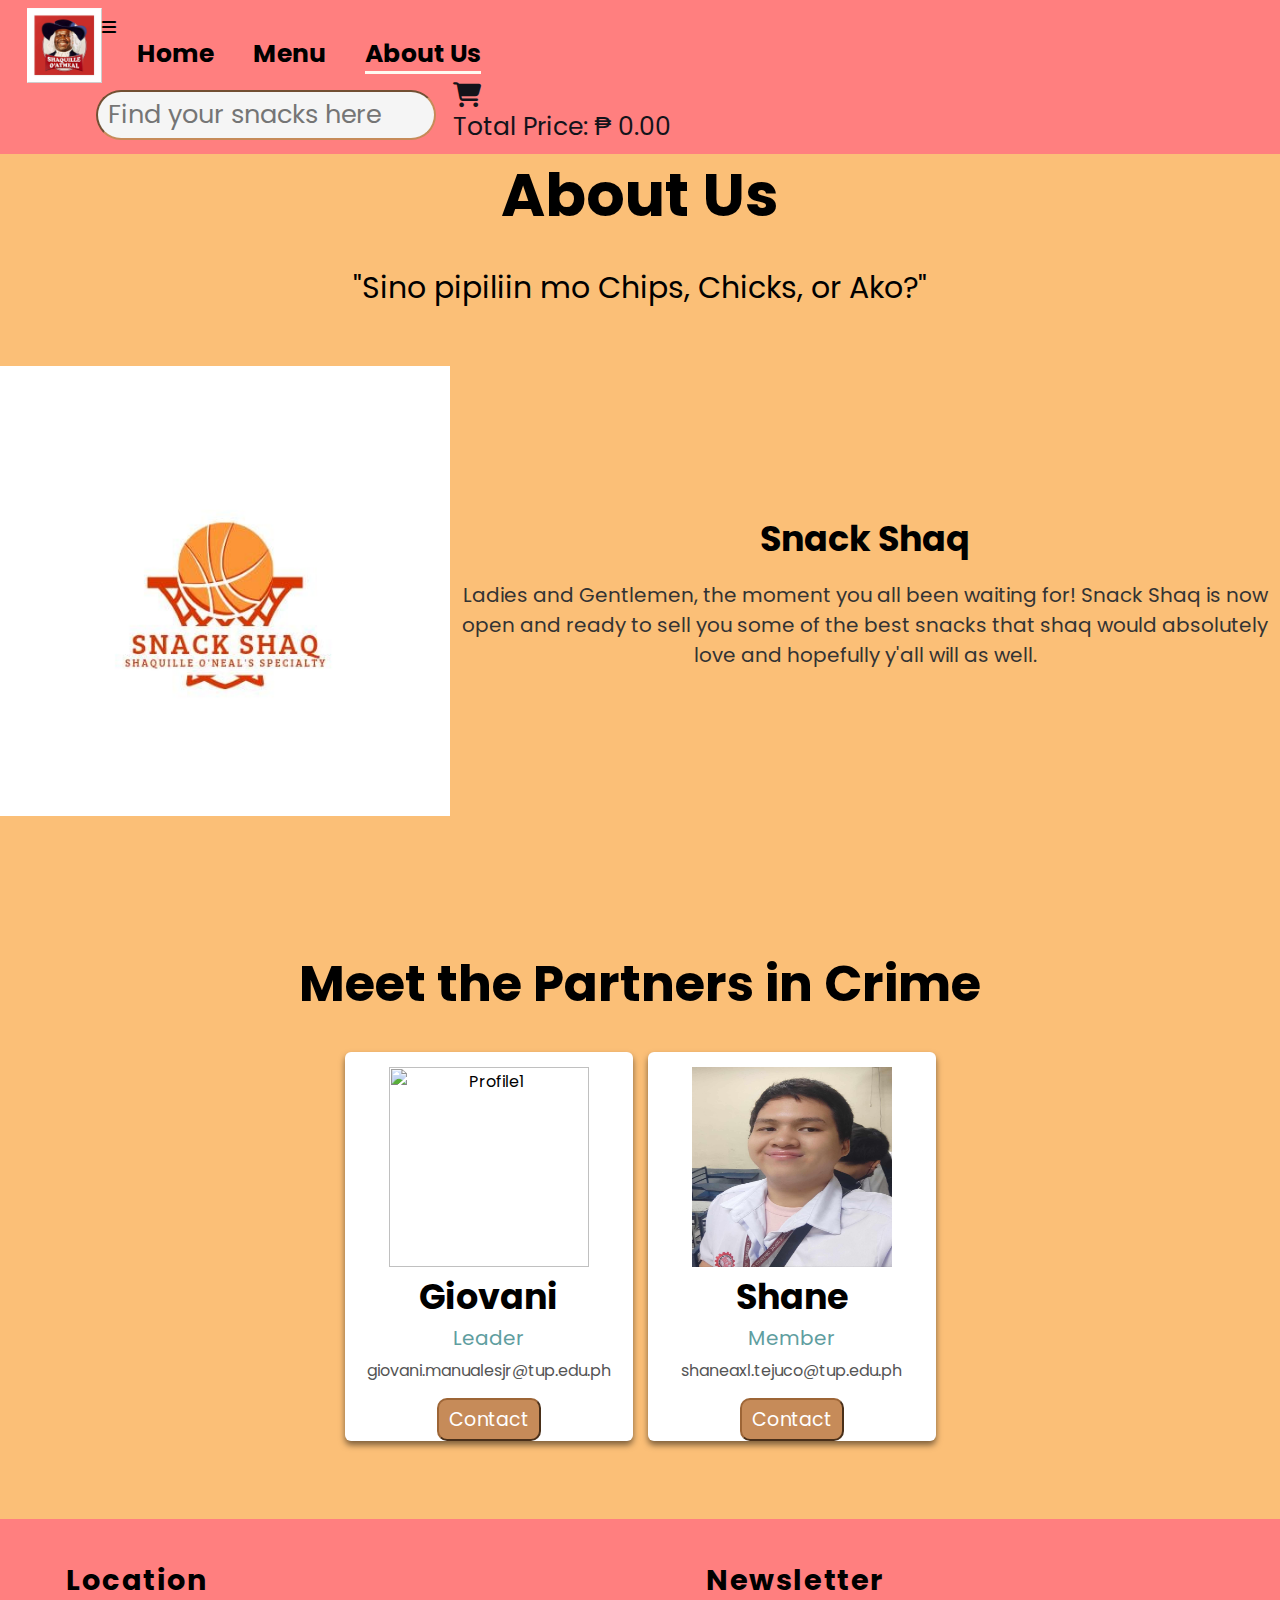
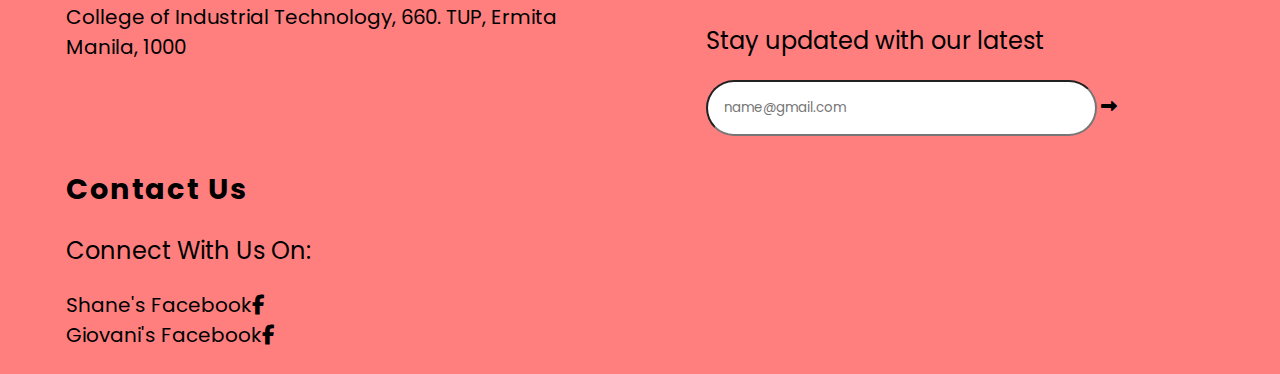
==== Index.html @ 3255f248 "Add files via upload" ====
<!DOCUTYPE html>
 <html>
   <head>
         <meta charset="utf-8">
         <meta name="viewport" content="width=device-width, initial-scale=1">
         <title>About Us</title>
         <link rel="icon" type="image/x-icon" href="SnackShaq.jpg">
         <link rel="stylesheet" type="text/css" href="https://cdnjs.cloudflare.com/ajax/libs/font-awesome/6.4.2/css/all.min.css">
         <link rel="stylesheet" href="Manuales-Tejuco3 (1).css">
   </head>
 
 <body> 
     <!-- header start -->
     <header class ="header">
       <!--Logo--> 
       <a href="Manuales&Tejuco1 (1).html" class="logo">
       <img src="ShaqOats.jpg">
       </a>     

       <!--nav bar start -->
       <nav class="navbar">
            <input type="checkbox" id="check">
               <label for="check" class="checkbtn">
                   <i class="fas fa-bars"></i>
               </label> 
            <ul>     
              <li><a href="Manuales&Tejuco1 (1).html">Home</a></li>
              <li><a href="Manuales&Tejuco2.html">Menu</a></li>
              <li><a class="active"  href="Index.html">About Us</a></li>         
              </ul>
       <!-- <div id="menu-btn" class="fas fa-bars"></div> -->       
       </nav>       
       <!-- nav bar end-->


       <!-- search start -->
       <div class="search-form">   
           <input type="search" name="search-box" placeholder="Find your snacks here">
       </div>
       <!-- search end -->

       <!hyperlink with icons (search, cart, profile, menu button) -->
         <div class = "icons">
                  <div class="cart-container" onmouseover="showCartFrom()" onmouseout="hideCartForm()">
                      <a href="4-cart.html">
                      <div class = "fas fa-shopping-cart" id="cartButton"></div>
                      </a>
                         <div class="cart-form" id="cartForm">
                            <form>
                               <div id="cartItems"></div>
                               <div id="total-price">Total Price: ₱<span id="totalPrice"> 0.00</span></div>
                            </form>
                          </div>
                   <div>    
       <!-- <div class = "icons">
           <a href="cart.html"><div class = "fas fa-shopping-cart" id="cart-btn"></div></a>
       </div> -->
       <!-- hyperlink with icons (search, cart, profile, menu button) -->
   </header>
   <!-- header end -->

   <div class="heading">
        <h1 >About Us</h1>
        <p>"Sino pipiliin mo Chips, Chicks, or Ako?"</p>
   </div>

   <div class="container">
       <section class="about">
           <div class="about">
             <img src="SnackShaq.jpg" width="450" height="450">
           </div>
           <div class="about-content">
                <h2>Snack Shaq</h2>
                <p>Ladies and Gentlemen, the moment you all been waiting for! Snack Shaq is now open and ready to sell you some of the best snacks that shaq would absolutely love and hopefully y'all will as well.</p> 
           </div>
       </section>
<br>
<br>
<br>
<br>
       <section class="team">
           <h1>Meet the Partners in Crime</h1>
           <div class="team-cards">
                <div class="card">
                     <div class="card-img">
                        <img src="Gio.jpg" alt="Profile1" style="width: 200; height: 200">
                    </div>
                    <div class="team-info">
                         <h2 class="card-name">Giovani</h2>
                         <p class="card-role">Leader</p>
                         <p class="card-email">giovani.manualesjr@tup.edu.ph</p>
                         <p><button class="button">Contact</button></p>
                         </div>
                          </div>
                          

                          <div class="card">
                              <div class="card-img">
                                   <img src="SHA NE.jpg" alt="Profile2" style="width: 200; height: 200;">
                               </div>           
                               <div class="team-info">
                                   <h2 class="card-name">Shane</h2>
                                   <p class="card-role">Member</p>
                                   <p class="card-email">shaneaxl.tejuco@tup.edu.ph</p>
                                   <p><button class="button">Contact</button></p>
                                </div>                                                  
                            </div>


        </section>

         <!-- footer start -->
             <section class="footer">
                <div class="container">
                   <div class="footer-box-1">
                       <h3> Location </h3>
                       <div class="footer-loc">
                               <a href="https://www.google.com/maps/place/TUP+-+College+of+Industrial+Technology/@14.5873937,120.9848474,17z/data=!3m1!4b1!4m6!3m5!1s0x3397cb93cd451575:0x6247d293ffefede0!8m2!3d14.5873937!4d120.9848474!16s%2Fg%2F11hfq216nk?h1=en&entry=ttu" target=_blank>College of Industrial Technology, 660. TUP, Ermita Manila, 1000</a>
                           </div>
                       </div>

                       <div class="footer-box">
                           <h3>Newsletter</h3>
                        <p>Stay updated with our latest</p>
                        <form>
                            <input type="email" name="email" placeholder="name@gmail.com">
                            <buttom type="submit"><i class="fa-solid fa-right-long"></i></buttom>
                         <form> 
                     </div>    
                     
                     <div class="footer-box">
                         <h3>Contact Us</h3>
                         <p>Connect With Us On:</p>
                         <div class="icons">
                               <a href="https://www.facebook.com/shane.schwartz.562/">Shane's Facebook<i class="fa-brands fa-facebook-f"></i></a><br>
                               <a href="https://www.facebook.com/profile.php?id=100083649451388">Giovani's Facebook<i class="fa-brands fa-facebook-f"></i></a>
                               <a href="#"><i class="fa-brands fa-"></i></a>
                               <a href="#"><i class=" fa-brands fa-"></i></a>
                             </div>

                         </div>  
                      </div>
                  </section>  
                  <!-- footer end -->

             </body>

             </html>
---- Manuales-Tejuco3 (1).css ----
@import url('https://fonts.googleapis.com/css?family=Poppins&display=swap');
:root {
   --main-color: #C68B59;
   --dark-main: #9d6536;
   --black:#13131a;
   --bg: #FF7F7F;
   }

   *{
   margin: 0px;
   padding: 0px;
   font-family: 'Poppins', sans-serif;
   text-decoration: none;
   }

   body{
      background: #FBBF77;
      background-repeat: no-repeat;
      background-position: center;
      background-attachment: fixed;
      background-size: cover;
}

/*header design*/
header {
  background: var(--bg);
  display: flex;
  align-items: center;
/* justify-content: center;*/
  padding: 0.5rem 2%;
  position: fixed;
  top: 0; left: 0; right: 0;
  z-index: 1000px;
  flex-wrap: wrap;
}      	


.header .logo img {
	height: 75px;
	margin-left: 1px;
}

.header .navbar {
  margin-right: 450px;
}

.header .navbar a{
  color: #000;
  font-size: 25px;
  margin-left: 35px;
  marin-right: 15px;
  font-weight: bold;
}

nav ul li {
display: inline-block;
}

 .header .navbar a:hover, a.active {
   color:floralwhite;
   border-bottom: .2rem solid floralwhite;
   transition: .3s;
}

  .check-btn {
    font-size: 30px;
    color: black;
    margin-left: 15px;
    cursor: pointer;
    display: none;
  }
  
  .check-btn:hover{
  color:floralwhite;
  transition: .3s;
  }

  #check {
    display: none;
  }
  
@media (max-width: 1020px) {
.header .navbar {
margin-right: 25px;
 }

 .check-btn {
 display: block;
 }

 ul {
   position: fixed;
   width: 100%;
   height:100vh;
   background-color: var(--dark-main);
   top: 90px;
   left: -100%;
   text-align: center;
   transition: all .3s;
  }
  
  nav ul li {
    display: block;
  }
  
  nav ul li a {
    font-size: 45px;
    color: floralwhite;
    font-weight: bold;
    line-height: 120px;
 }
 
 .header .navbar ul li a {
    font-size: 35px;
    color: floralwhite;
    font-weight: bold;
 }
 
 .header .navbar ul li a:hover, a.active {
    background: none;
    color: var(--bg);
    border-bottom: .3rem solid var(--bg);
    transition: .2s;
 }
 
 #check:checked ~ ul {
   left: 0;
 }

}

/*ICONS - CART-USER*/

.header .icons div {
  cursor: pointer;
/* padding-right: 20px;*/
  color: var(--black);
  font-size: 25px;
  border: none;
}


.header .icons div:hover {
  color:floralwhite;
  transition: .3s;
}


.header .search-form {
   margin-left: 70px;
}

.header .search-form input{
  height: 50px;
  width: 340px ;
  font-size: 1.6rem;
  color:var(--black);
  text-transform: none;
  background: whitesmoke;
  border-radius: 50px;
  border-color: var(--main-color);
  margin-right: 17px;
  padding: 10px;
}

@media (max-width: 1020px) {
  .header .search-form input {
    height: 40px;
    width: 340px;
  }
}

/*header end*/


/*heading start*/
.heading{
  width: 90%;
  display: flex;
  justify-content: center;
  align-items: center;
  flex-direction: column;
  text-align: center;
  margin: 20px auto;
}

.heading h1{
  font-size: 60px;
  color: #000;
  margin-bottom: 25px;
  margin-top: 130px;
}

.heading h1::after{
  content: "";
  width: 100%;
  height: 4px;
  display: black;
  margin: 0 auto;
  background-color: var(--dark-main);
}

.heading p{
  font-size: 30px;
  color: black;
  margin-bottom: 35px;
}

/*heading end*/

.about{
  display: flex;
  justify-content: space-between;
  align-items: center;
  flex-wrap: wrap;
  padding: 10x 70px;
}  

.about-image{
  flex: 1;
  margin-right: 40px;
  overflow: hidden;
}

.about-image img{
  max-width: 100%;
  height: auto;
  display: black;
  transtion: 0.5s ease;
}

.about-content{
  flex: 1;
}

.about-content h2{
  font-size: 35px;
  margin-bottom: 15px;             	
 color: black;
/* margin-left: 190px;*/
text-align: center;
}
.about-content p{
  font-size: 20px;
  line-height: 20 1.5;
  color: #333;
  text-align: justify;
  text-align: center;
}


/* Team*/

.team {
   padding: 30px 0;
   text-align: center;
}

.team h1 {
   font-size: 50px;
   margin-bottom: 20px;
}

.team-cards {
   display: flex;
   flex-wrap: wrap;
   justify-content: center;
   gap: 15px;
   margin-top: 20px;
}

.card {
    background-color: white;
    border-radius: 6px;
    box-shadow: 0 4px 6px rgba(0, 0, 0, 0.5);
    overflow: hidden;
    transition: transform 0.2s, box-shadow 0.2s;
    width: 288px;
    heigth: 400px;
    margin-top: 10px;
    cursor: pointer;
}

.card:hover {
     box-shadow: 0px 0px 10px 0px var(--dark-main);
}

.card-img {
   width: 250px;                  
   height: 200px;
   border-radius: 10px;
   margin-left: auto;
   margin-right:auto;
   margin-top: 15px;
}

.card-img img {
   width: 100%;
   height: 100%;
   object-fit: fill;
}

.team-info button {
 display: inline-block;
 padding: 5px 10px;
 background-color: var(--main-color);
 color: #fff;
 font-size: 19px;;
 border-radius: 10px;
 border-color: var(--dark-main);
 margin-top: 15px;
 transition: 0.3s ease;
 cursor: pointer;
}
.team-info button:hover{
  background-color: var(--dark-main);
}

.card-name {
   font-size: 35px;
   margin-top: 3px; 
}

.card-role {
   font-size: 20px;
   color: cadetblue;
   margin-bottom: 5px;    	
}

.card-email {
   font-size: 16px;
   color: #555;
}

/*FOOTER START*/
.footer {
	width: 100%;
	height: auto;
	background: var(--bg);
	background-size: cover;
	background-repeat: no-repeat;
	padding-top: 1rem;
	margin-top: 3rem;
 }

 .footer .container {
   display: grid;
   grid-template-columns: repeat(auto-fit, minmax(30rem, 1fr));
   padding: 0.5rem 0;
 }
 
 .footer .container .footer-box {
   padding: 1rem;
   margin-left: 50px;
}

.footer .container .footer-box-1 .navbar a {
  color: black;
  text-decoration: none;
  font-size: 1.5rem;     	
}

.footer .container .footer-box-1 {
  margin-left: 50px;
  padding: 1rem;
}

.footer .container .footer-box-1 h3 {
  color: black;
  font-size: 1.8rem;
  letter-spacing:0.1rem;
}

.footer .container .footer-box-1 .footer-loc a {
  color: black;
  font-size: 20px;
}

/* general text format start*/
.footer .container .footer-box h3 {
  color: black;
  font-size: 1.8rem;
  font-weight: bolder;
  letter-spacing: 0.1rem;
}

.footer .container .footer-box p {
   color: black;
   font-size: 1.5rem;      	
   line-height: 2.5rem;
   padding: 1.2rem 0;
}
/* general text formal end*/

.footer .container .footer-box form input {
  width: 70%;
  padding: 1rem;
  border-radius: 40px;
}

.footer .container .footer-box-1 p a {
   color: var(--bg);
}

.footer .container .footer-box form button {
   background: var(--bg);
   color: black;
   padding: 1rem;
/* cursor: pointer;*/
   border: none;
   font-size: 20px;
 }
 
 .footer .container .footer-box div a {
   margin: 0.5 rem;
   color: black;
   display: inline-black;
   width: 3rem;
   height: 3rem;
   line-heigth: 3rem;
   text-align: block;
 }
 
 .footer .container .footer-box .icons {
   font-size: 20px;
 }
 
 .footer .container .footer-box .icons button:hover {
/*   font-size: 50px;*/
  color: floralwhite;
  }

  .footer .container .footer-box .icons a {
    display: ;
   }
   
   .footer .container .footer-box .icons a:hover {
   color: floralwhite;
   font-size: 30px;
   }

   /*FOOTER END*/
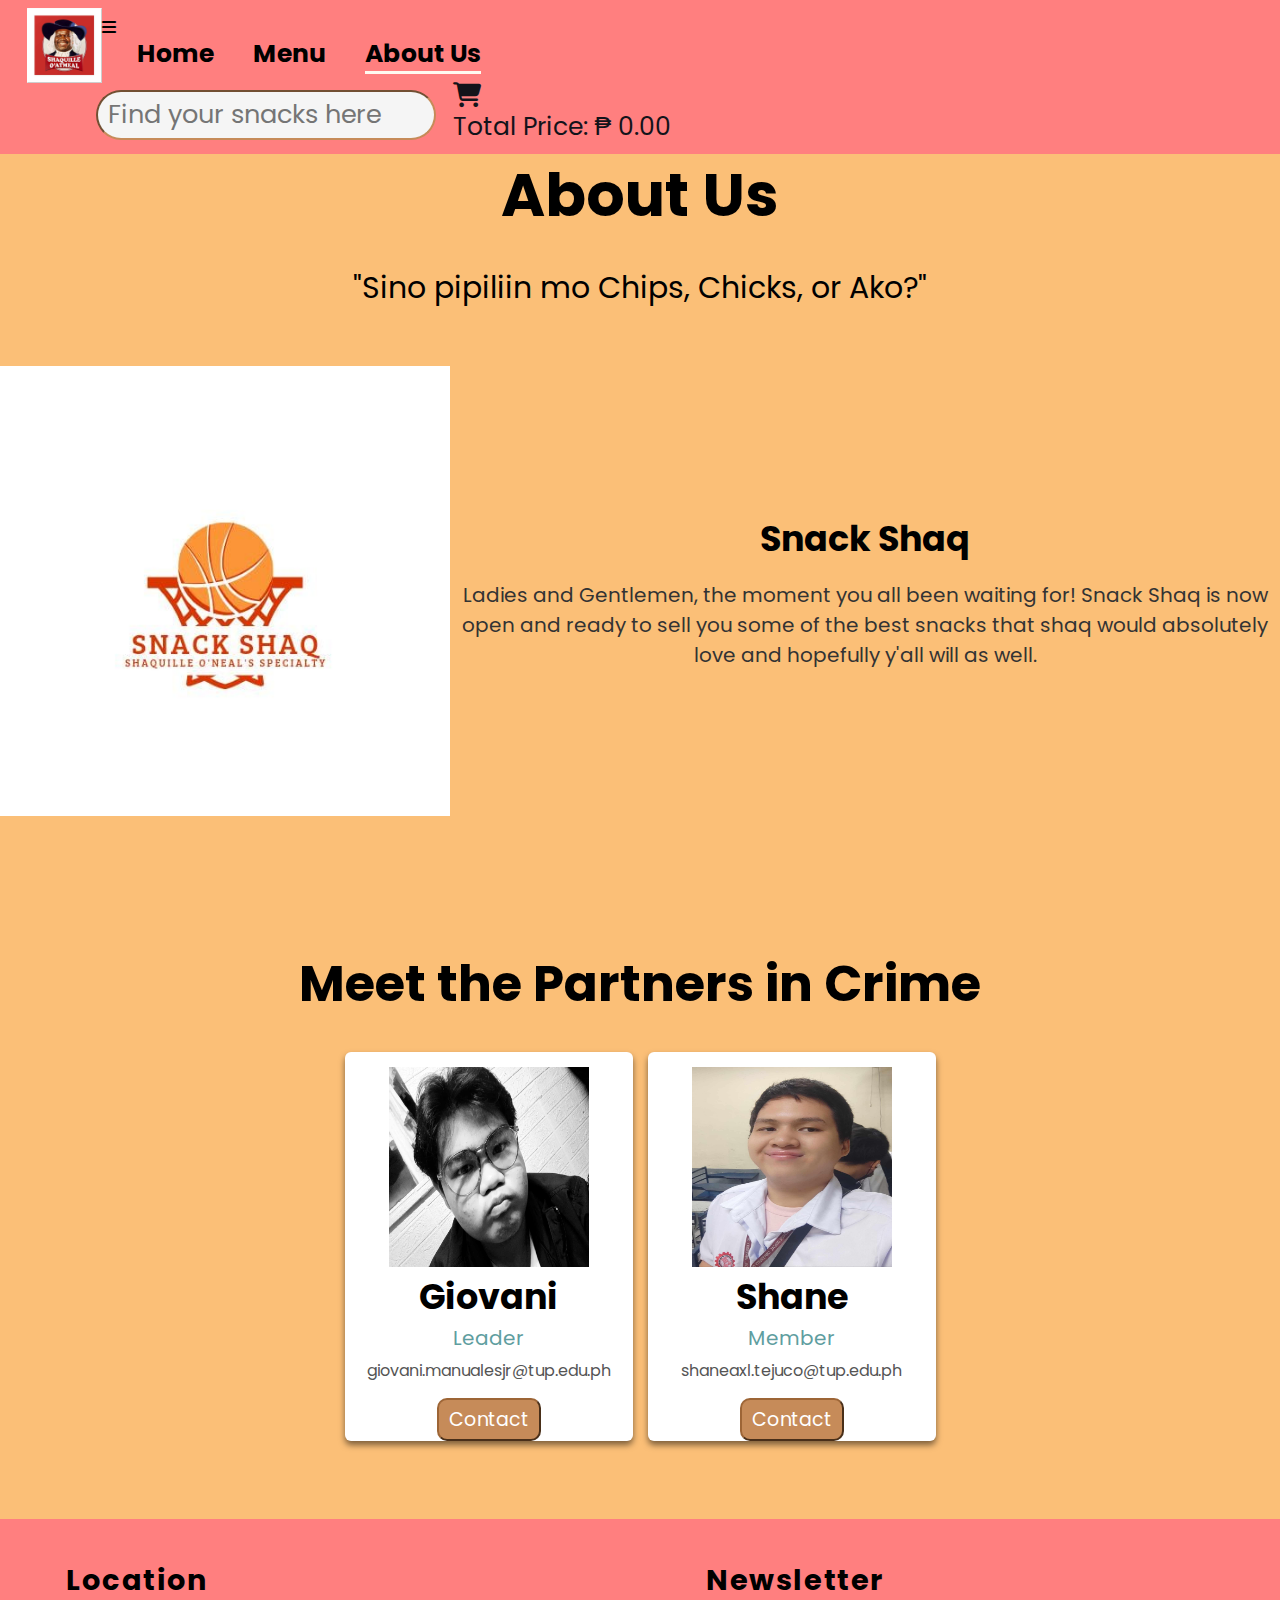
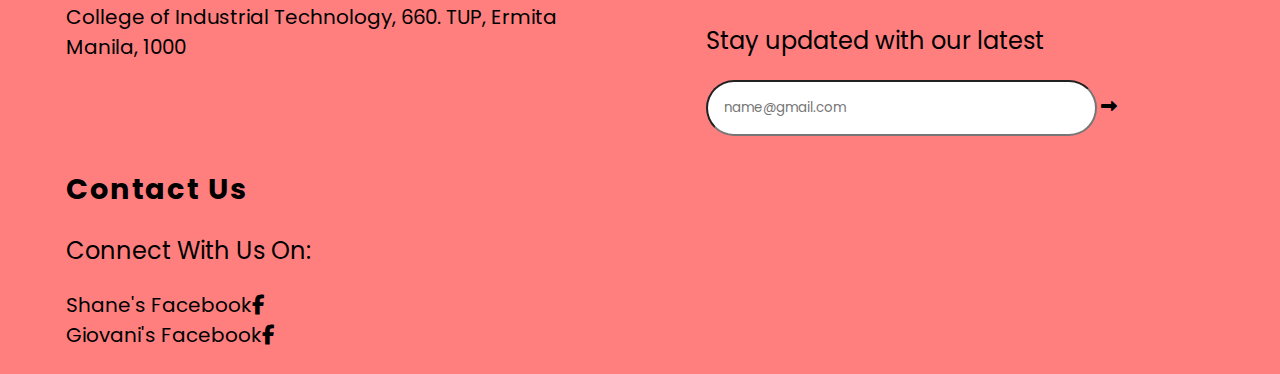
==== commit 20b69765: "Index.html" ====
--- a/Index.html
+++ b/Index.html
@@ -83,7 +83,7 @@
            <div class="team-cards">
                 <div class="card">
                      <div class="card-img">
-                        <img src="Gio.jpg" alt="Profile1" style="width: 200; height: 200">
+                        <img src="GIo.jpg" alt="Profile1" style="width: 200; height: 200">
                     </div>
                     <div class="team-info">
                          <h2 class="card-name">Giovani</h2>
@@ -145,4 +145,4 @@
 
              </body>
 
-             </html>+             </html>
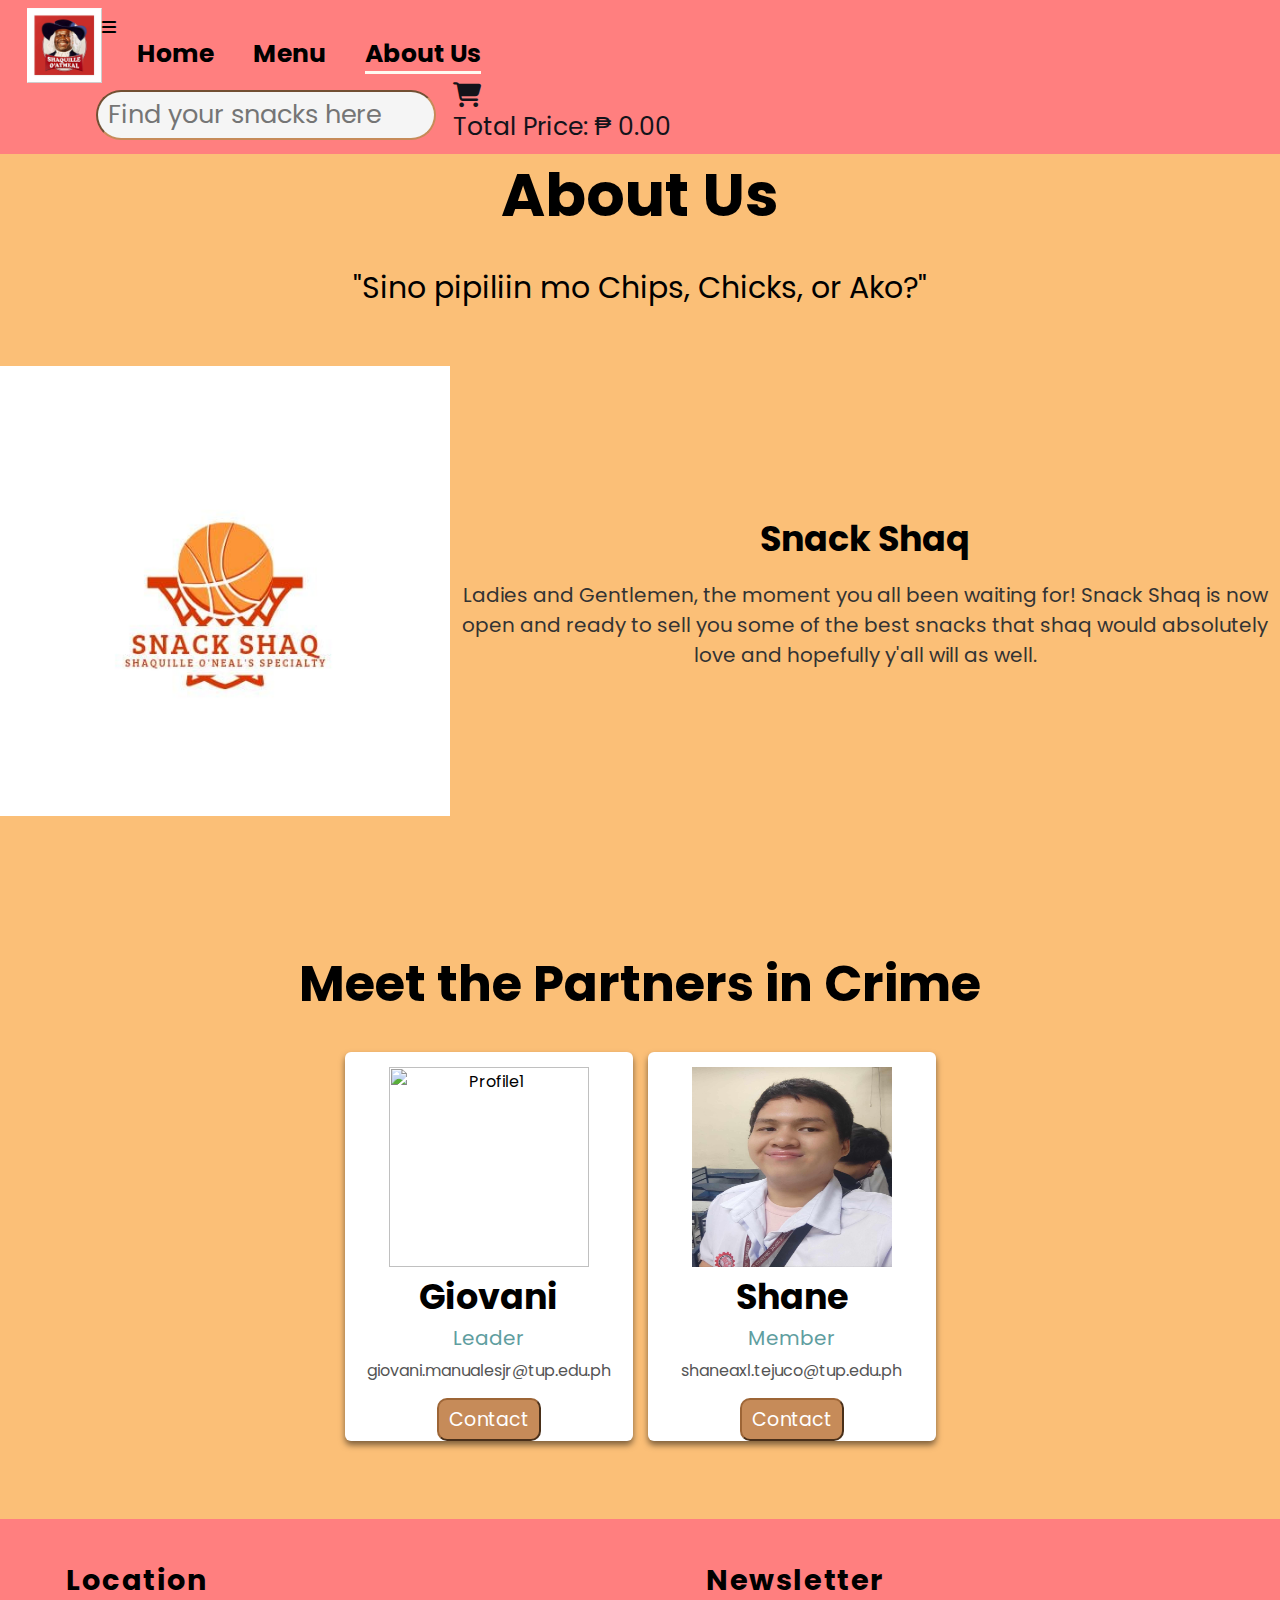
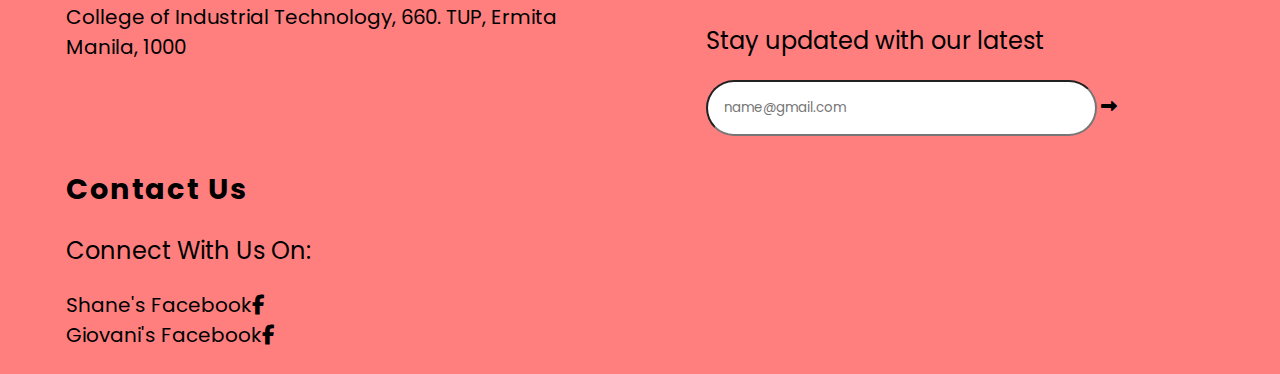
==== commit 14872751: "Index.html" ====
--- a/Index.html
+++ b/Index.html
@@ -83,7 +83,7 @@
            <div class="team-cards">
                 <div class="card">
                      <div class="card-img">
-                        <img src="GIo.jpg" alt="Profile1" style="width: 200; height: 200">
+                        <img src="Glo.jpg" alt="Profile1" style="width: 200; height: 200">
                     </div>
                     <div class="team-info">
                          <h2 class="card-name">Giovani</h2>
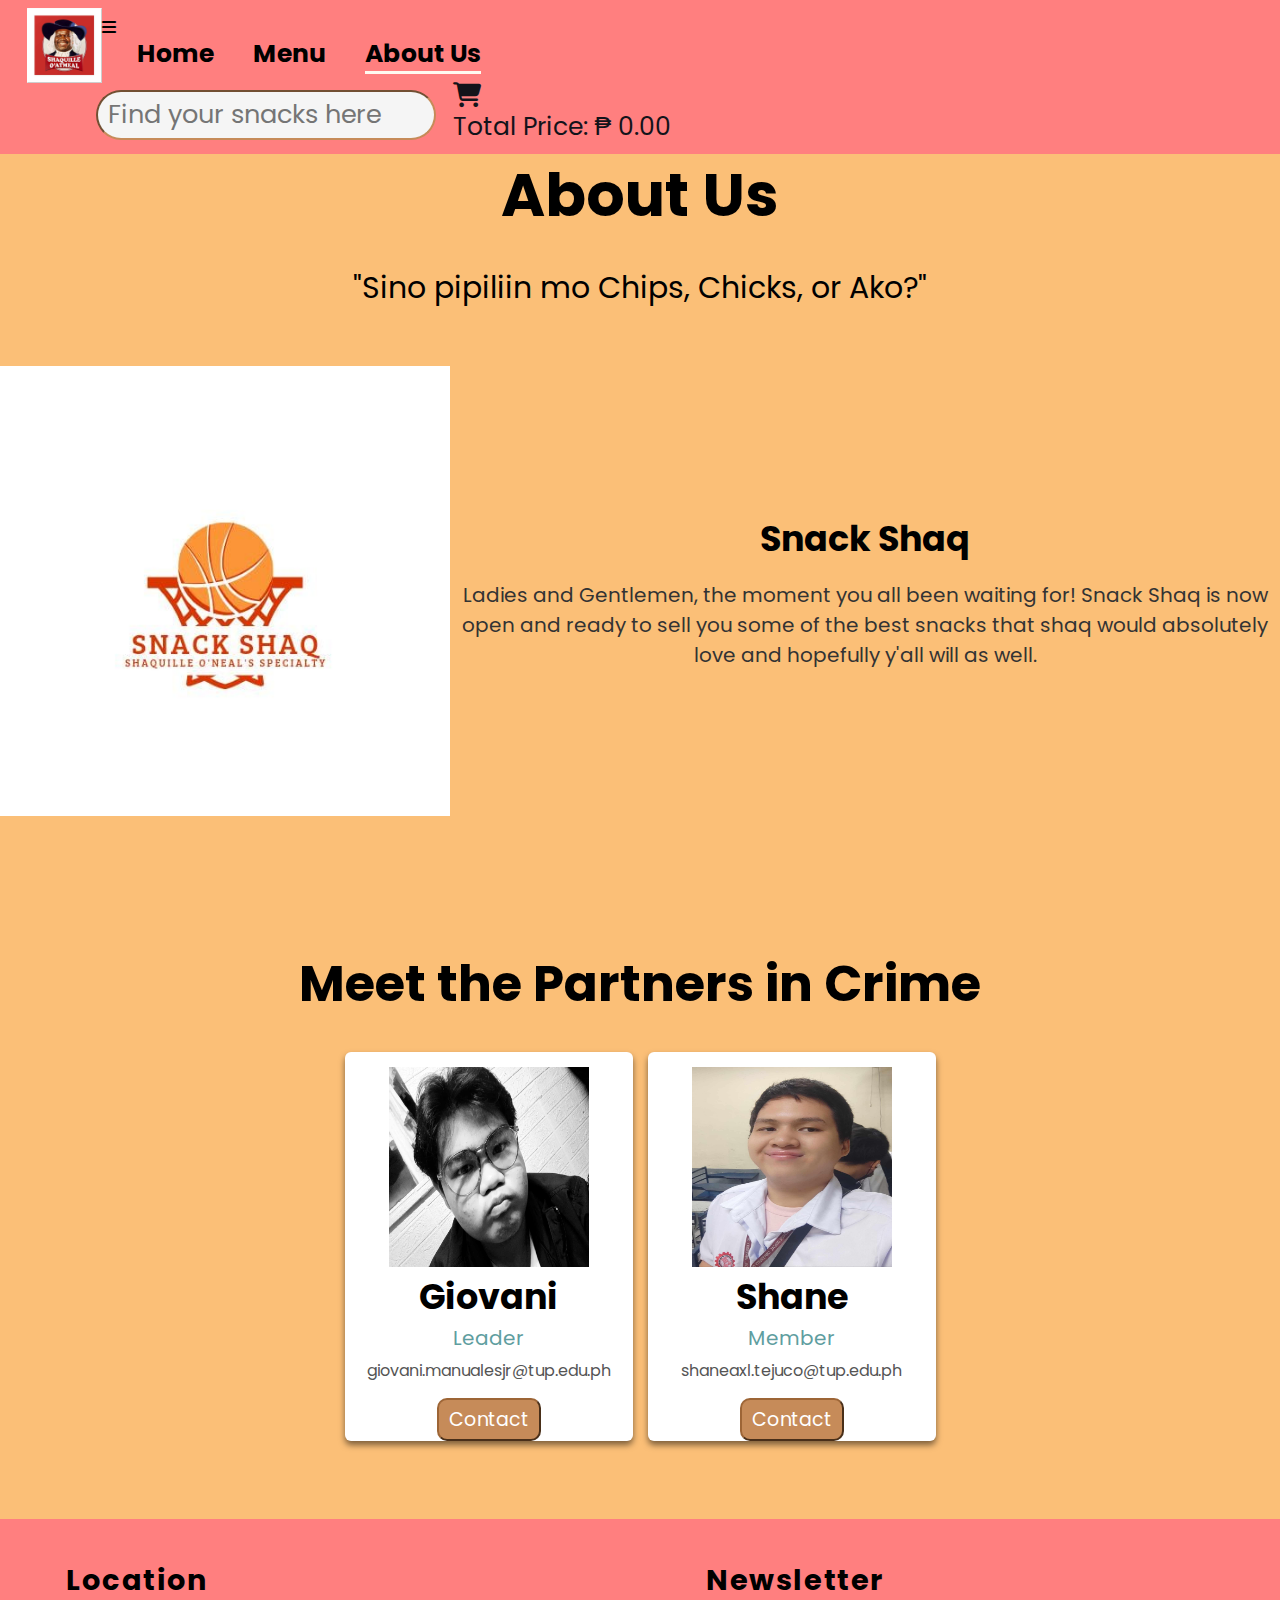
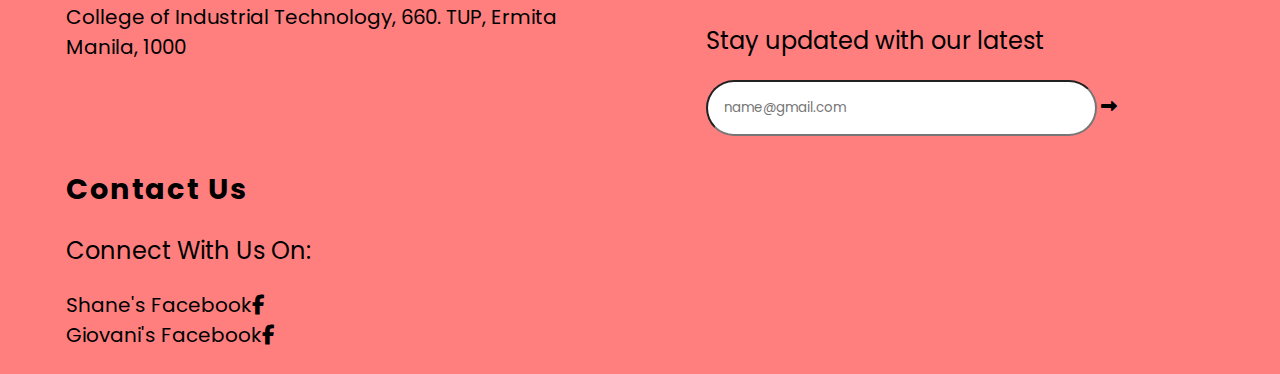
==== commit 90440837: "Index.html" ====
--- a/Index.html
+++ b/Index.html
@@ -83,7 +83,7 @@
            <div class="team-cards">
                 <div class="card">
                      <div class="card-img">
-                        <img src="Glo.jpg" alt="Profile1" style="width: 200; height: 200">
+                        <img src="GIo.jpg" alt="Profile1" style="width: 200; height: 200">
                     </div>
                     <div class="team-info">
                          <h2 class="card-name">Giovani</h2>
